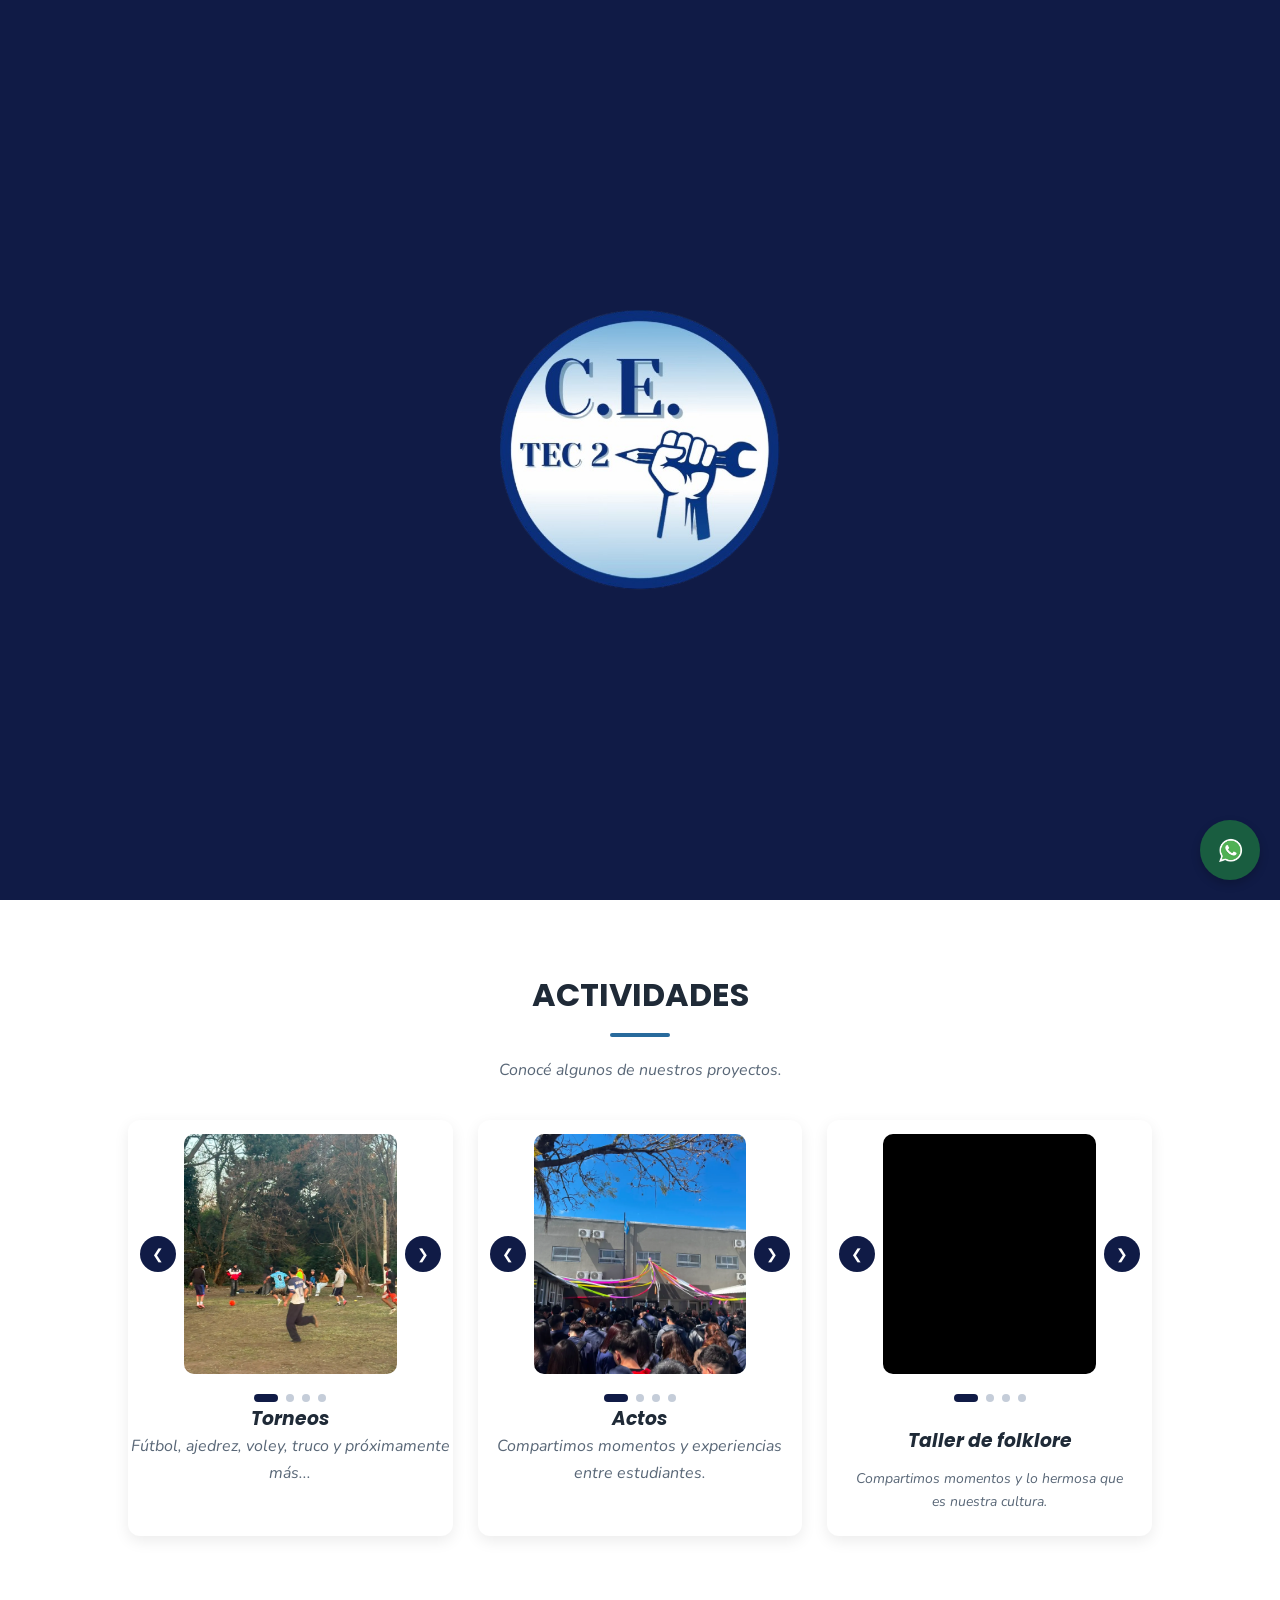
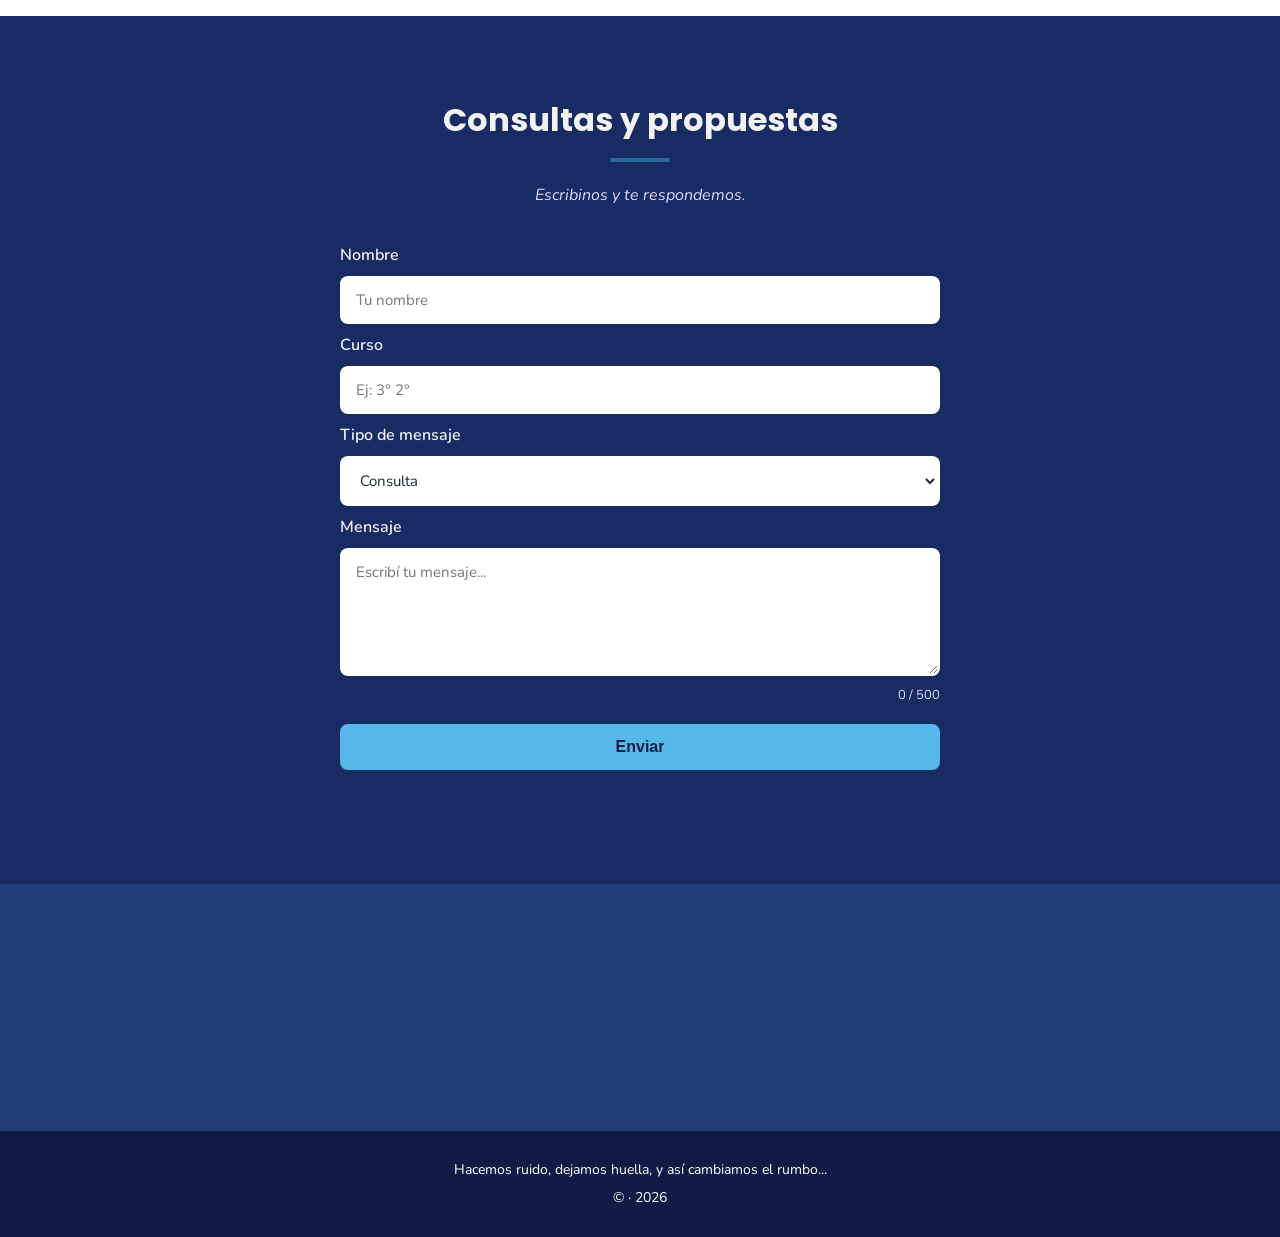
==== index.html @ b05abb89 "Add files via upload" ====
<!DOCTYPE html>
<html lang="es">

<head>
  <meta charset="UTF-8">
  <meta name="viewport" content="width=device-width, initial-scale=1.0">
  <title>C.e</title>
  <link rel="icon" href="img/logo.png" type="image/png">
  <link rel="stylesheet" href="style.css">  

<link rel="preconnect" href="https://fonts.googleapis.com">
<link rel="preconnect" href="https://fonts.gstatic.com" crossorigin>
<link href="https://fonts.googleapis.com/css2?family=Archivo+Black&family=Bebas+Neue&family=Caudex:ital,wght@0,400;0,700;1,400;1,700&family=Cinzel:wght@400..900&family=Courier+Prime:ital,wght@0,400;0,700;1,400;1,700&family=EB+Garamond:ital,wght@0,400..800;1,400..800&family=Fraunces:ital,opsz,wght@0,9..144,100..900;1,9..144,100..900&family=Georama:ital,wght@0,100..900;1,100..900&family=Google+Sans+Flex:opsz,wght@1..144,1..1000&family=Google+Sans:ital,opsz,wght@0,17..18,400..700;1,17..18,400..700&family=Gravitas+One&family=IBM+Plex+Sans:ital,wght@0,100..700;1,100..700&family=Isometra&family=Merriweather:ital,opsz,wght@0,18..144,300..900;1,18..144,300..900&family=Montserrat:ital,wght@0,100..900;1,100..900&family=National+Park:wght@200..800&family=Open+Sans:ital,wght@0,300..800;1,300..800&family=Oswald:wght@200..700&family=Permanent+Marker&family=Playfair+Display+SC:ital,wght@0,400;0,700;0,900;1,400;1,700;1,900&family=Poppins:ital,wght@0,100;0,200;0,300;0,400;0,500;0,600;0,700;0,800;0,900;1,100;1,200;1,300;1,400;1,500;1,600;1,700;1,800;1,900&family=Seaweed+Script&family=Xmind:ital,wght@0,100..900;1,100..900&display=swap" rel="stylesheet">

<link rel="preconnect" href="https://fonts.googleapis.com">
<link rel="preconnect" href="https://fonts.gstatic.com" crossorigin>
<link href="https://fonts.googleapis.com/css2?family=Archivo+Black&family=Bebas+Neue&family=Caudex:ital,wght@0,400;0,700;1,400;1,700&family=Cinzel:wght@400..900&family=Courier+Prime:ital,wght@0,400;0,700;1,400;1,700&family=EB+Garamond:ital,wght@0,400..800;1,400..800&family=Fraunces:ital,opsz,wght@0,9..144,100..900;1,9..144,100..900&family=Georama:ital,wght@0,100..900;1,100..900&family=Google+Sans+Flex:opsz,wght@1..144,1..1000&family=Google+Sans:ital,opsz,wght@0,17..18,400..700;1,17..18,400..700&family=Gravitas+One&family=IBM+Plex+Sans:ital,wght@0,100..700;1,100..700&family=Isometra&family=Merriweather:ital,opsz,wght@0,18..144,300..900;1,18..144,300..900&family=Montserrat:ital,wght@0,100..900;1,100..900&family=National+Park:wght@200..800&family=Nunito:ital,wght@0,200..1000;1,200..1000&family=Open+Sans:ital,wght@0,300..800;1,300..800&family=Oswald:wght@200..700&family=Permanent+Marker&family=Playfair+Display+SC:ital,wght@0,400;0,700;0,900;1,400;1,700;1,900&family=Poppins:ital,wght@0,100;0,200;0,300;0,400;0,500;0,600;0,700;0,800;0,900;1,100;1,200;1,300;1,400;1,500;1,600;1,700;1,800;1,900&family=Seaweed+Script&family=Xmind:ital,wght@0,100..900;1,100..900&display=swap" rel="stylesheet">

<link rel="icon" type="image/png" href="logo.png.ico">


</head>

<body>

  <div id="pantalla-inicio">
  <img src="logo.png.png" alt="Logo C.E. TEC 2">
</div>

  <header>
<nav>
  <a href="#somos">Quiénes somos</a>
  <a href="#actividades">Actividades</a>
  <a href="#consultas">Consultas</a>
  <a href="#contacto">Contacto</a>
</nav>

  </header>


  <main>


  <section class="portada" id="inicio">
    <div>
      <h1>CENTRO DE ESTUDIANTES</h1>
      <h3>Un espacio para todos.</h3>
    </div>

    <div class="frase">
      <h2>Unidos construyendo</h2>
      <h3>una escuela mejor.</h3>
    </div>
  </section>

  
  <section class="seccion estudio" id="somos">
    <h2>¿Quiénes somos?</h2>
    <p>
      Somos estudiantes que buscamos escuchar, representar y construir una escuela mejor
      entre todos. Queremos que cada estudiante tenga voz y pueda participar.
    </p>
    <a href="informacion.html" class="boton">
    Más información
   </a>
  </section>


  <section class="seccion actividades" id="actividades">
    <h2>ACTIVIDADES</h2>
    <p>Conocé algunos de nuestros proyectos.</p>

    <div class="contenedor-tarjetas">

      <article class="tarjeta">
        <div class="slider">
          <button class="slider-btn prev" type="button" aria-label="Foto anterior">&#10094;</button>
          <div class="slider-ventana">
            <div class="slider-pista">
              <img src="img/torneo4.webp" alt="Torneo 1" loading="lazy">
              <img src="img/ajedrez.webp" alt="Torneo 2" loading="lazy">
              <img src="img/voley.webp" alt="Torneo 3" loading="lazy">
              <img src="img/truco.webp" alt="Torneo 4" loading="lazy">
            </div>
          </div>
          <button class="slider-btn next" type="button" aria-label="Foto siguiente">&#10095;</button>
          <div class="slider-puntos"></div>
        </div>
        <div class="tarjeta-contenido">
          <h3>Torneos</h3>
          <p>Fútbol, ajedrez, voley, truco y próximamente más...</p>
        </div>
      </article>

      <article class="tarjeta">
        <div class="slider">
          <button class="slider-btn prev" type="button" aria-label="Foto anterior">&#10094;</button>
          <div class="slider-ventana">
            <div class="slider-pista">
              <img src="img/acto1.webp" alt="Acto 1" loading="lazy">
              <img src="img/acto2.webp" alt="Acto 2" loading="lazy">
              <img src="img/acto6.webp" alt="Acto 3" loading="lazy">
              <img src="img/acto.webp" alt="Acto 4" loading="lazy">
            </div>
          </div>
          <button class="slider-btn next" type="button" aria-label="Foto siguiente">&#10095;</button>
          <div class="slider-puntos"></div>
        </div>
        <div class="tarjeta-contenido">
          <h3>Actos</h3>
          <p>Compartimos momentos y experiencias entre estudiantes.</p>
        </div>
      </article>

      <article class="tarjeta">
        <div class="slider">
          <button class="slider-btn prev" type="button" aria-label="Video anterior">&#10094;</button>
          <div class="slider-ventana">
            <div class="slider-pista">
              <video src="videos/taller1.mp4" aria-label="Taller 1" autoplay muted loop playsinline preload="metadata"></video>
              <video src="videos/taller2.mp4" aria-label="Taller 2" autoplay muted loop playsinline preload="metadata"></video>
              <video src="videos/taller5.mp4" aria-label="Taller 3" autoplay muted loop playsinline preload="metadata"></video>
              <video src="videos/taller3.mp4" aria-label="Taller 4" autoplay muted loop playsinline preload="metadata"></video>
            </div>
          </div>
          <button class="slider-btn next" type="button" aria-label="Video siguiente">&#10095;</button>
          <div class="slider-puntos"></div>
        </div>
        <div class="taller">
          <h3>Taller de folklore</h3>
          <p>Compartimos momentos y lo hermosa que es nuestra cultura.</p>
        </div>
      </article>

    </div>
  </section>

  <section class="seccion consultas" id="consultas">
    <h2>Consultas y propuestas</h2>
    <p>Escribinos y te respondemos.</p>

    <form class="formulario" action="https://formspree.io/f/xjywgdjb" method="POST">

      <label for="nombre">Nombre</label>
      <input type="text" id="nombre" name="nombre" placeholder="Tu nombre" required>

      <label for="curso">Curso</label>
      <input type="text" id="curso" name="curso" placeholder="Ej: 3° 2°">

      <label for="tipo">Tipo de mensaje</label>
      <select id="tipo" name="tipo">
        <option value="consulta">Consulta</option>
        <option value="propuesta">Propuesta</option>
        <option value="reclamo">Reclamo</option>
      </select>

      <label for="mensaje">Mensaje</label>
      <textarea id="mensaje" name="mensaje" rows="5" maxlength="500" placeholder="Escribí tu mensaje..." required></textarea>
      <small class="contador" id="contador">0 / 500</small>

      <button type="submit" id="btn-enviar">Enviar</button>
      <p class="estado" id="estado" role="status" aria-live="polite"></p>
    </form>
  </section>

 
  <section class="seccion contacto" id="contacto">
    <h2>¡Conectate con nosotros!</h2>
    <p>Seguinos.</p>

    <a class="boton-whatsapp" href="https://chat.whatsapp.com/KMpoznM1ul219VOwDnWXyy" target="_blank" rel="noopener noreferrer">
      <img src="whatsapp-removebg-preview.png" alt="WhatsApp">
    </a>

    <p class="instagram">
      Instagram:
      <a href="https://www.instagram.com/unidos_construimos/" target="_blank" rel="noopener noreferrer">
        @unidos_construimos
      </a>
    </p>
  </section>

</main>
  <footer>
    <p>Hacemos ruido, dejamos huella, y así cambiamos el rumbo...</p>
    <p>© · 2026</p>

  </footer>


  <script src="script.js"></script>

</body>

</html>
---- style.css ----
:root {
    --background: #101B46;
    --background-secondary: #192B63;
    --card: #223D7A;

    --primary: #55B8E8;
    --accent: #8EDBFF;
    --hover: #36A5D9;

    --celeste: #8EDBFF;
    --celeste-claro: #BDEBFF;
    --celeste-oscuro: #286A9C;

    --texto: #F2F2F2;
    --secundario: #DDDBFF;
}
* {
    margin: 0;
    padding: 0;
    box-sizing: border-box;
}

html {
    scroll-behavior: smooth;
    -webkit-text-size-adjust: 100%;
}

body {
    color: #1f2a37;
}

img,
video {
    max-width: 100%;
}

section[id] {
    scroll-margin-top: 90px;
}
#pantalla-inicio {
    position: fixed;
    inset: 0;
    background: var(--background);
    display: flex;
    justify-content: center;
    align-items: center;
    z-index: 9999;
    transition: opacity 0.8s ease, visibility 0.8s ease;
}

#pantalla-inicio img {
    width: min(60vw, 280px);
    animation: aparecer 1s ease;
}

#pantalla-inicio.oculto {
    opacity: 0;
    visibility: hidden;
}


@keyframes aparecer {
    from { opacity: 0; transform: scale(0.85); }
    to   { opacity: 1; transform: scale(1); }
}
nav {
    display: flex;
    gap: 25px;
}

nav a {
    color: white;
    text-decoration: none;
    transition: color 0.3s;
    font-family: Nunito, sans-serif;
    font-weight: 600;
    letter-spacing: 0.3px;
    position: relative;
    padding: 4px 0;
}

nav a:hover {
    color: var(--celeste);
}

nav a::after {
    content: "";
    position: absolute;
    left: 0;
    bottom: -4px;
    width: 0;
    height: 2px;
    background: var(--celeste-oscuro, #1556c9);
    transition: width 0.3s;
}

nav a:hover::after {
    width: 100%;
}
.logo img {
    width: 90px;
    height: auto;
    display: block;
    object-fit: contain;
}

.logo {
    color: var(--celeste-oscuro);
    font-size: 28px;
    font-weight: 900;
    text-decoration: none;
}

header {
    background: var(--background);
    display: flex;
    justify-content: flex-end;
    align-items: center;
    padding: 25px 8%;
    position: sticky;
    top: 0;
    z-index: 100;
    box-shadow: 0 2px 12px rgba(0, 0, 0, 0.25);
}


.portada {
    position: relative;
    overflow: hidden;
    isolation: isolate;
    background: var(--background-secondary);
    color: white;
    display: flex;
    justify-content: space-between;
    padding: 100px 10%;
    gap: 30px;
    font-family: Poppins, sans-serif;
}
.portada::before {
    content: "";
    position: absolute;
    inset: -2px;
    z-index: -10;
    background: url("img/logoescuela.webp") center / cover no-repeat;
    filter: blur(3px);
}
.portada::after {
    content: "";
    position: absolute;
    inset: 0;
    z-index: -2;
    background: linear-gradient(90deg, rgba(16, 27, 70, 0.85), rgba(25, 43, 99, 0.55));
}

.portada h1 {
    font-size: clamp(35px, 5vw, 60px);
    font-style: italic;
    color: var(--texto);
}

.portada h3 {
    margin-top: 15px;
    color: #D5DDE6;
    font-family: Nunito, sans-serif;
}

.frase {
    border-left: 3px solid var(--background);
    padding: 25px;
    font-family: Nunito, sans-serif;
}

.frase h2 {
    font-size: 35px;
    color: var(--texto);
    font-style: italic;
}

.frase h3 {
    margin-top: 10px;
    font-size: 34px;
    font-weight: 700;
    font-style: italic;
    color: var(--background);
    font-family: Poppins, sans-serif;
}

.seccion {
    padding: 80px 10%;
    text-align: center;
    font-style: italic;
    font-family: Poppins, sans-serif;
}

.seccion h2 {
    font-size: 32px;
    margin-bottom: 20px;
    font-family: Poppins;
    font-style: normal;
}

.seccion h2::after {
    content: "";
    display: block;
    width: 60px;
    height: 4px;
    margin: 14px auto 0;
    border-radius: 4px;
    background: var(--celeste-oscuro, #1556c9);
}
.estudio {
    background: white;
}

.estudio p {
    max-width: 700px;
    margin: 0 auto;
}

.seccion p {
    line-height: 1.7;
    color: #596777;
    font-family: Nunito, sans-serif;
}


.contenedor-tarjetas {
    display: grid;
    grid-template-columns: repeat(3, 1fr);
    gap: 25px;
    margin-top: 35px;
}

.tarjeta {
    background: white;
    border-radius: 12px;
    overflow: hidden;
    box-shadow: 0 5px 15px rgba(0, 0, 0, 0.08);
    transition: transform 0.3s, box-shadow 0.3s;
}

.tarjeta:hover {
    transform: translateY(-8px);
    box-shadow: 0 12px 25px rgba(0, 0, 0, 0.15);
}

.taller {
    padding: 22px;
}

.taller h3 {
    margin-bottom: 12px;
}

.taller p {
    font-size: 14px;
}
.slider {
    display: grid;
    grid-template-columns: auto 1fr auto;
    align-items: center;
    gap: 8px;
    padding: 14px 12px 0;
}

.slider-ventana {
    overflow: hidden;
    border-radius: 10px;
    touch-action: pan-y;
}

.slider-pista {
    display: flex;
    transition: transform 0.55s cubic-bezier(0.65, 0, 0.35, 1);
    will-change: transform;
}

.tarjeta .slider-pista img,
.tarjeta .slider-pista video {
    flex: 0 0 100%;
    width: 100%;
    height: 240px;
    object-fit: cover;
    display: block;
    user-select: none;
    -webkit-user-drag: none;
    background: #000;
}

.slider-btn {
    width: 36px;
    height: 36px;
    border: none;
    border-radius: 50%;
    background: var(--background, #0b2a6b);
    color: #fff;
    font-size: 14px;
    line-height: 1;
    cursor: pointer;
    display: grid;
    place-items: center;
    transition: transform 0.2s, background 0.2s;
}

.slider-btn:hover {
    background: var(--celeste-oscuro, #1556c9);
    transform: scale(1.1);
}

.slider-btn:focus-visible {
    outline: 3px solid #8fb4ff;
    outline-offset: 2px;
}

.slider-puntos {
    grid-column: 1 / -1;
    display: flex;
    justify-content: center;
    gap: 8px;
    padding: 12px 0 2px;
}

.punto {
    width: 8px;
    height: 8px;
    padding: 0;
    border: none;
    border-radius: 999px;
    background: #c5cdd9;
    cursor: pointer;
    transition: width 0.3s, background 0.3s;
}

.punto.activo {
    width: 24px;
    background: var(--background, #0b2a6b);
}
.consultas {
    background: var(--background-secondary);
}

.consultas h2 {
    color: var(--texto);
}

.consultas p {
    color: var(--secundario);
}

.formulario {
    max-width: 600px;
    margin: 35px auto 0;
    display: flex;
    flex-direction: column;
    gap: 10px;
    text-align: left;
    font-style: normal;
    font-family: Nunito, sans-serif;
}

.formulario label {
    color: var(--texto);
    font-weight: 600;
}

.formulario input,
.formulario select,
.formulario textarea {
    padding: 12px 14px;
    border: 2px solid transparent;
    border-radius: 8px;
    font-family: inherit;
    font-size: 15px;
    background: white;
    color: #1f2a37;
    transition: border-color 0.3s;
}

.formulario input:focus,
.formulario select:focus,
.formulario textarea:focus {
    outline: none;
    border-color: var(--primary);
}

.formulario textarea {
    resize: vertical;
}

.formulario button {
    margin-top: 10px;
    padding: 14px;
    border: none;
    border-radius: 8px;
    background: var(--primary);
    color: var(--background);
    font-size: 16px;
    font-weight: 700;
    cursor: pointer;
    transition: background 0.3s, transform 0.2s;
}

.formulario button:hover {
    background: var(--hover);
    transform: translateY(-2px);
}

.formulario button:disabled {
    opacity: 0.7;
    cursor: wait;
    transform: none;
}

.contador {
    align-self: flex-end;
    color: var(--secundario);
    font-size: 13px;
}

.formulario .error {
    border-color: #ff6b6b;
    animation: temblar 0.35s;
}

@keyframes temblar {
    0%, 100% { transform: translateX(0); }
    25%      { transform: translateX(-6px); }
    75%      { transform: translateX(6px); }
}

.estado {
    text-align: center;
    font-weight: 700;
    padding: 12px;
    border-radius: 8px;
    opacity: 0;
    transform: translateY(10px);
    transition: opacity 0.4s, transform 0.4s;
}

.estado.visible {
    opacity: 1;
    transform: none;
}

.estado.ok {
    background: rgba(142, 219, 255, 0.15);
    color: var(--celeste-claro);
}

.estado.error {
    background: rgba(255, 107, 107, 0.15);
    color: #ffb3b3;
}
.contacto {
    background: var(--card);
    padding: 45px 10%;
}

.contacto h2 {
    font-size: 26px;
    color: var(--texto);
}

.contacto p {
    color: var(--secundario);
}

.instagram {
    margin-top: 25px;
}

.instagram a {
    color: #142B46;
    font-weight: bold;
    text-decoration: none;
}

.contacto .instagram a {
    color: var(--celeste);
}

.boton-whatsapp {
    position: fixed;
    bottom: 20px;
    right: 20px;
    z-index: 9999;
    width: 60px;
    height: 60px;
    display: flex;
    justify-content: center;
    align-items: center;
    background-color: #195D40;
    border-radius: 50%;
    box-shadow: 0 4px 10px rgba(0, 0, 0, 0.2);
    transition: transform 0.3s, background 0.3s;
}

.boton-whatsapp img {
    width: 35px;
    height: 35px;
    object-fit: contain;
}

.boton-whatsapp:hover {
    background: #195D40;
    transform: scale(1.05);
}



footer {
    background: var(--background);
    color: white;
    text-align: center;
    padding: 25px;
    line-height: 2;
    font-size: 14px;
    font-family: Nunito;
}
.js .reveal {
    opacity: 0;
}

.js .reveal.visible {
    opacity: 1;
    animation: subir 0.8s ease backwards;
    animation-delay: var(--delay, 0s);
}

@keyframes subir {
    from { opacity: 0; transform: translateY(40px); }
    to   { opacity: 1; transform: none; }
}
.palabra {
    display: inline-block;
    white-space: nowrap;
}

.letra {
    display: inline-block;
    opacity: 0;
    animation: escribir 0.5s ease forwards;
}

@keyframes escribir {
    from { opacity: 0; transform: translateY(12px); }
    to   { opacity: 1; transform: none; }
}

@media (prefers-reduced-motion: reduce) {
    .js .reveal.visible { animation: none; }
    .letra { opacity: 1; animation: none; }
    .formulario .error { animation: none; }
}


@media (max-width: 900px) {

    .portada {
        padding: 80px 8%;
    }

.seccion {
     padding: 70px 8%;
 }

.contenedor-tarjetas {
    grid-template-columns: 1fr;
        max-width: 560px;
        margin-left: auto;
        margin-right: auto;
    }
}


@media (max-width: 700px) {

    header {
        justify-content: center;
        padding: 14px 4%;
    }

    nav {
  width: 100%;
  justify-content: space-between;
   flex-wrap: wrap;
  gap: 8px 12px;
    }

  nav a {
        font-size: 14px;
    }
    section[id] {
        scroll-margin-top: 70px;
    }

    .portada {
        flex-direction: column;
        padding: 55px 6%;
        gap: 25px;
    }

    .portada h1 {
        font-size: clamp(28px, 9vw, 40px);
    }

    .portada h3 {
        font-size: 16px;
        margin-top: 10px;
    }

    .frase {
        padding: 5px 0 5px 16px;
    }

    .frase h2 {
        font-size: 24px;
    }

    .frase h3 {
        font-size: 24px;
        margin-top: 6px;
    }
    .seccion {
        padding: 55px 6%;
    }
    .seccion h2 {
        font-size: 26px;
        font-family: Nunito sans-serif;
    }
 .seccion h2::after {
        width: 50px;
        height: 3px;
    }
 .contenedor-tarjetas {
        margin-top: 25px;
        gap: 20px;
    }

.slider {
        gap: 6px;
        padding: 10px 8px 0;
    }

 .slider-btn {
        width: 30px;
        height: 30px;
        font-size: 12px;
    }
.tarjeta .slider-pista img,
    .tarjeta .slider-pista video {
        height: 210px;
    }

.tarjeta-contenido {
  padding: 18px;
    }

.formulario {
        margin-top: 25px;
    }
.formulario input,
.formulario select,
.formulario textarea {
        font-size: 16px;
        padding: 12px;
    }

    .formulario button {
        padding: 15px;
    }

    .contacto {
        padding: 40px 6%;
    }
 .contacto h2 {
        font-size: 22px;
    }
   .instagram {
        margin-top: 18px;
    }

    .boton-whatsapp {
        width: 52px;
        height: 52px;
        bottom: 16px;
        right: 16px;
    }

    .boton-whatsapp img {
        width: 30px;
        height: 30px;
    }

    footer {
    padding: 20px 6%;
   font-size: 13px;
    }
}

@media (max-width: 380px) { nav a {
      font-size: 13px;
    }
.portada h1 {
   font-size: 26px;
    }
.frase h2,
.frase h3 {
        font-size: 21px;
    }

.slider-btn {
   width: 26px;
  height: 26px;
    }
}
.boton {
    display: inline-block;
    background: var(--primary);
    color: white;
    padding: 15px 28px;
    border-radius: 6px;
    text-decoration: none;
    font-weight: bold;
    transition: 0.3s;
}

.boton:hover {
    background: var(--hover);
    transform: scale(1.05);
}
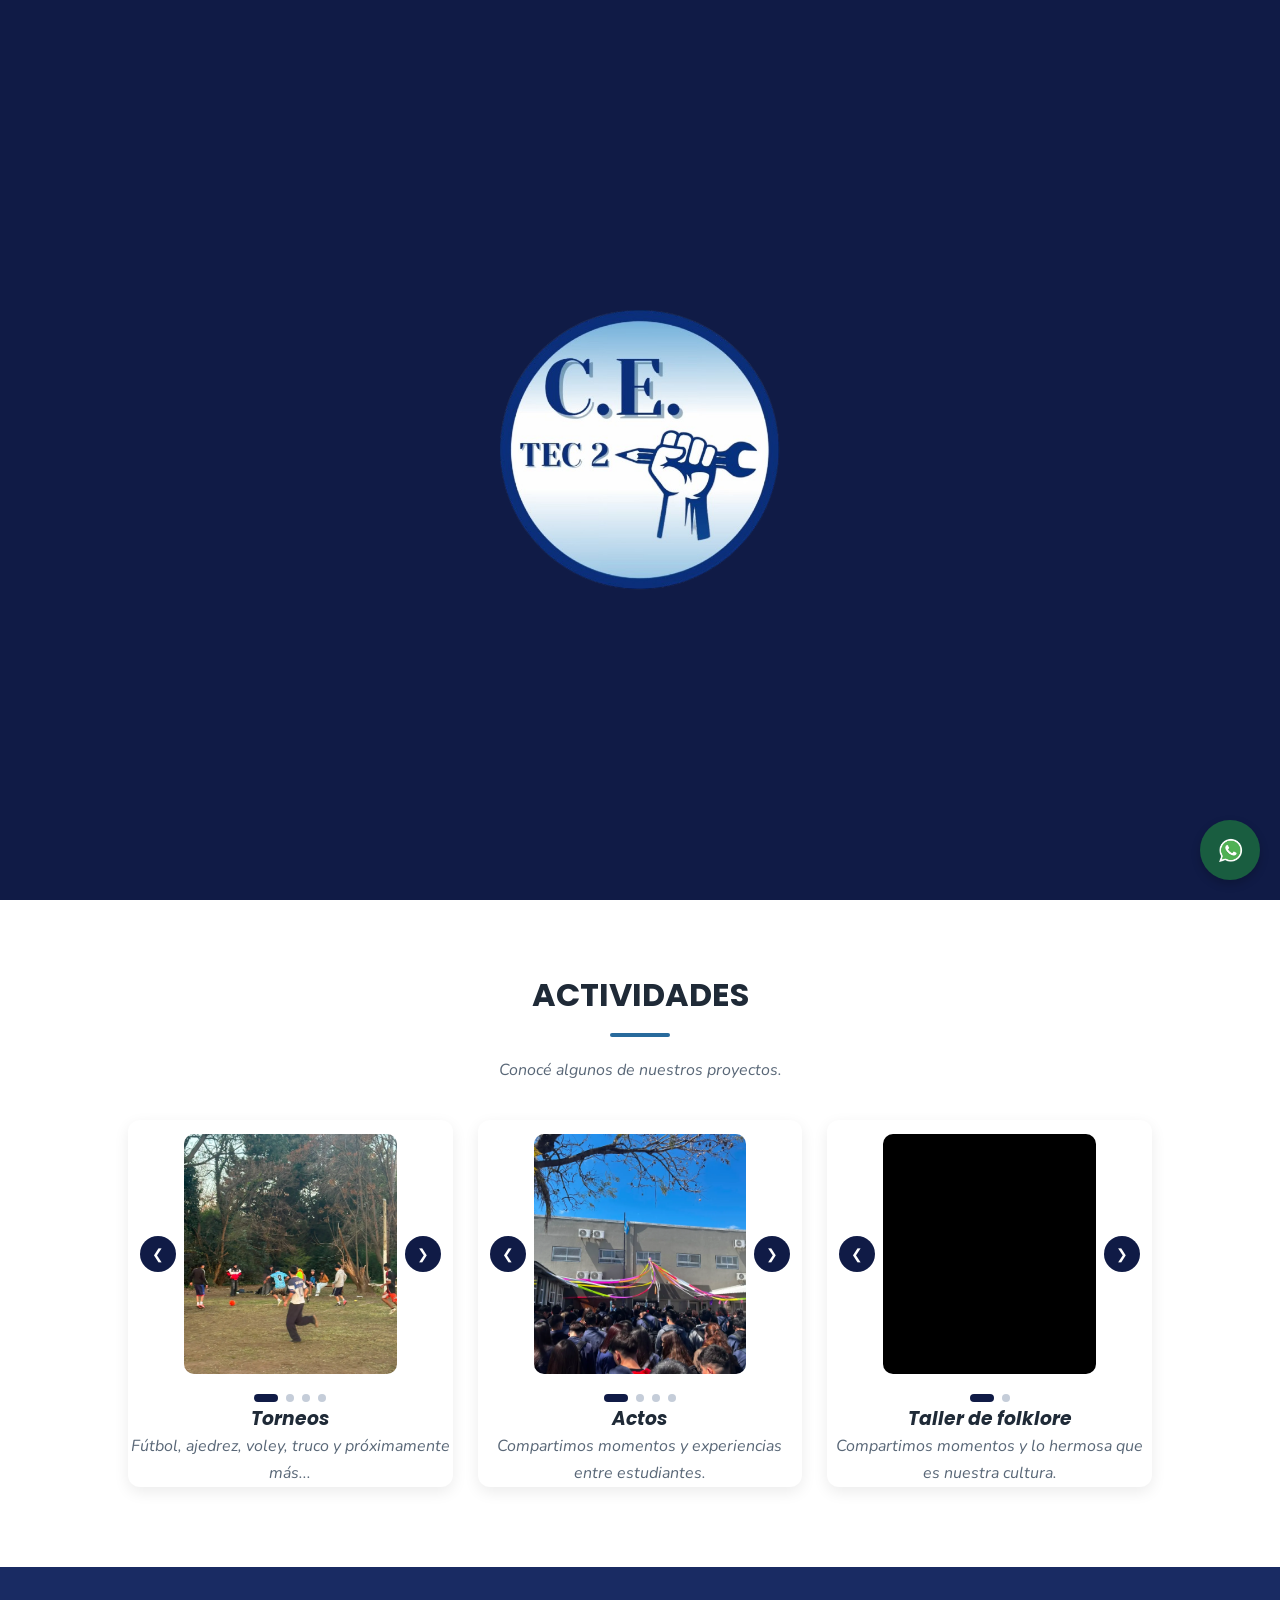
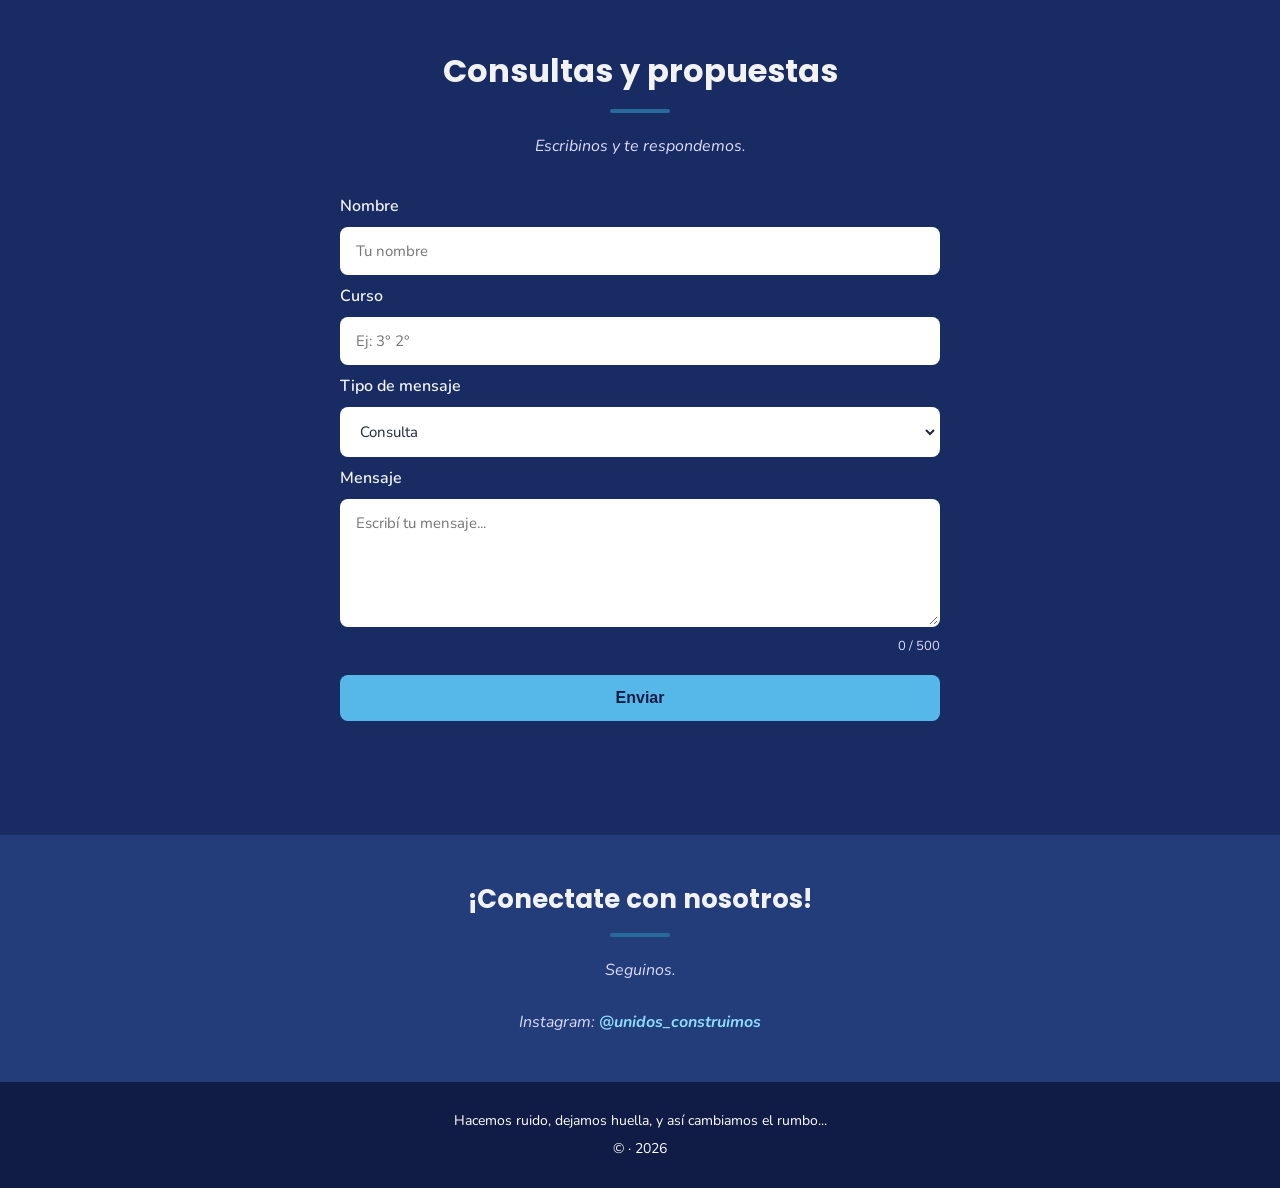
==== commit 3736fe78: "Add files via upload" ====
--- a/index.html
+++ b/index.html
@@ -113,24 +113,22 @@
       </article>
 
       <article class="tarjeta">
-        <div class="slider">
-          <button class="slider-btn prev" type="button" aria-label="Video anterior">&#10094;</button>
-          <div class="slider-ventana">
-            <div class="slider-pista">
-              <video src="videos/taller1.mp4" aria-label="Taller 1" autoplay muted loop playsinline preload="metadata"></video>
-              <video src="videos/taller2.mp4" aria-label="Taller 2" autoplay muted loop playsinline preload="metadata"></video>
-              <video src="videos/taller5.mp4" aria-label="Taller 3" autoplay muted loop playsinline preload="metadata"></video>
-              <video src="videos/taller3.mp4" aria-label="Taller 4" autoplay muted loop playsinline preload="metadata"></video>
-            </div>
-          </div>
-          <button class="slider-btn next" type="button" aria-label="Video siguiente">&#10095;</button>
-          <div class="slider-puntos"></div>
-        </div>
-        <div class="taller">
-          <h3>Taller de folklore</h3>
-          <p>Compartimos momentos y lo hermosa que es nuestra cultura.</p>
-        </div>
-      </article>
+  <div class="slider">
+    <button class="slider-btn prev" type="button" aria-label="Video anterior">&#10094;</button>
+    <div class="slider-ventana">
+      <div class="slider-pista">
+        <video src="videos/taller4.mp4" aria-label="Taller 4" autoplay muted loop playsinline preload="metadata"></video>
+        <video src="videos/taller6.mp4" aria-label="Taller 6" autoplay muted loop playsinline preload="metadata"></video>
+      </div>
+    </div>
+    <button class="slider-btn next" type="button" aria-label="Video siguiente">&#10095;</button>
+    <div class="slider-puntos"></div>
+  </div>
+  <div class="tarjeta-contenido">
+    <h3>Taller de folklore</h3>
+    <p>Compartimos momentos y lo hermosa que es nuestra cultura.</p>
+  </div>
+</article>
 
     </div>
   </section>
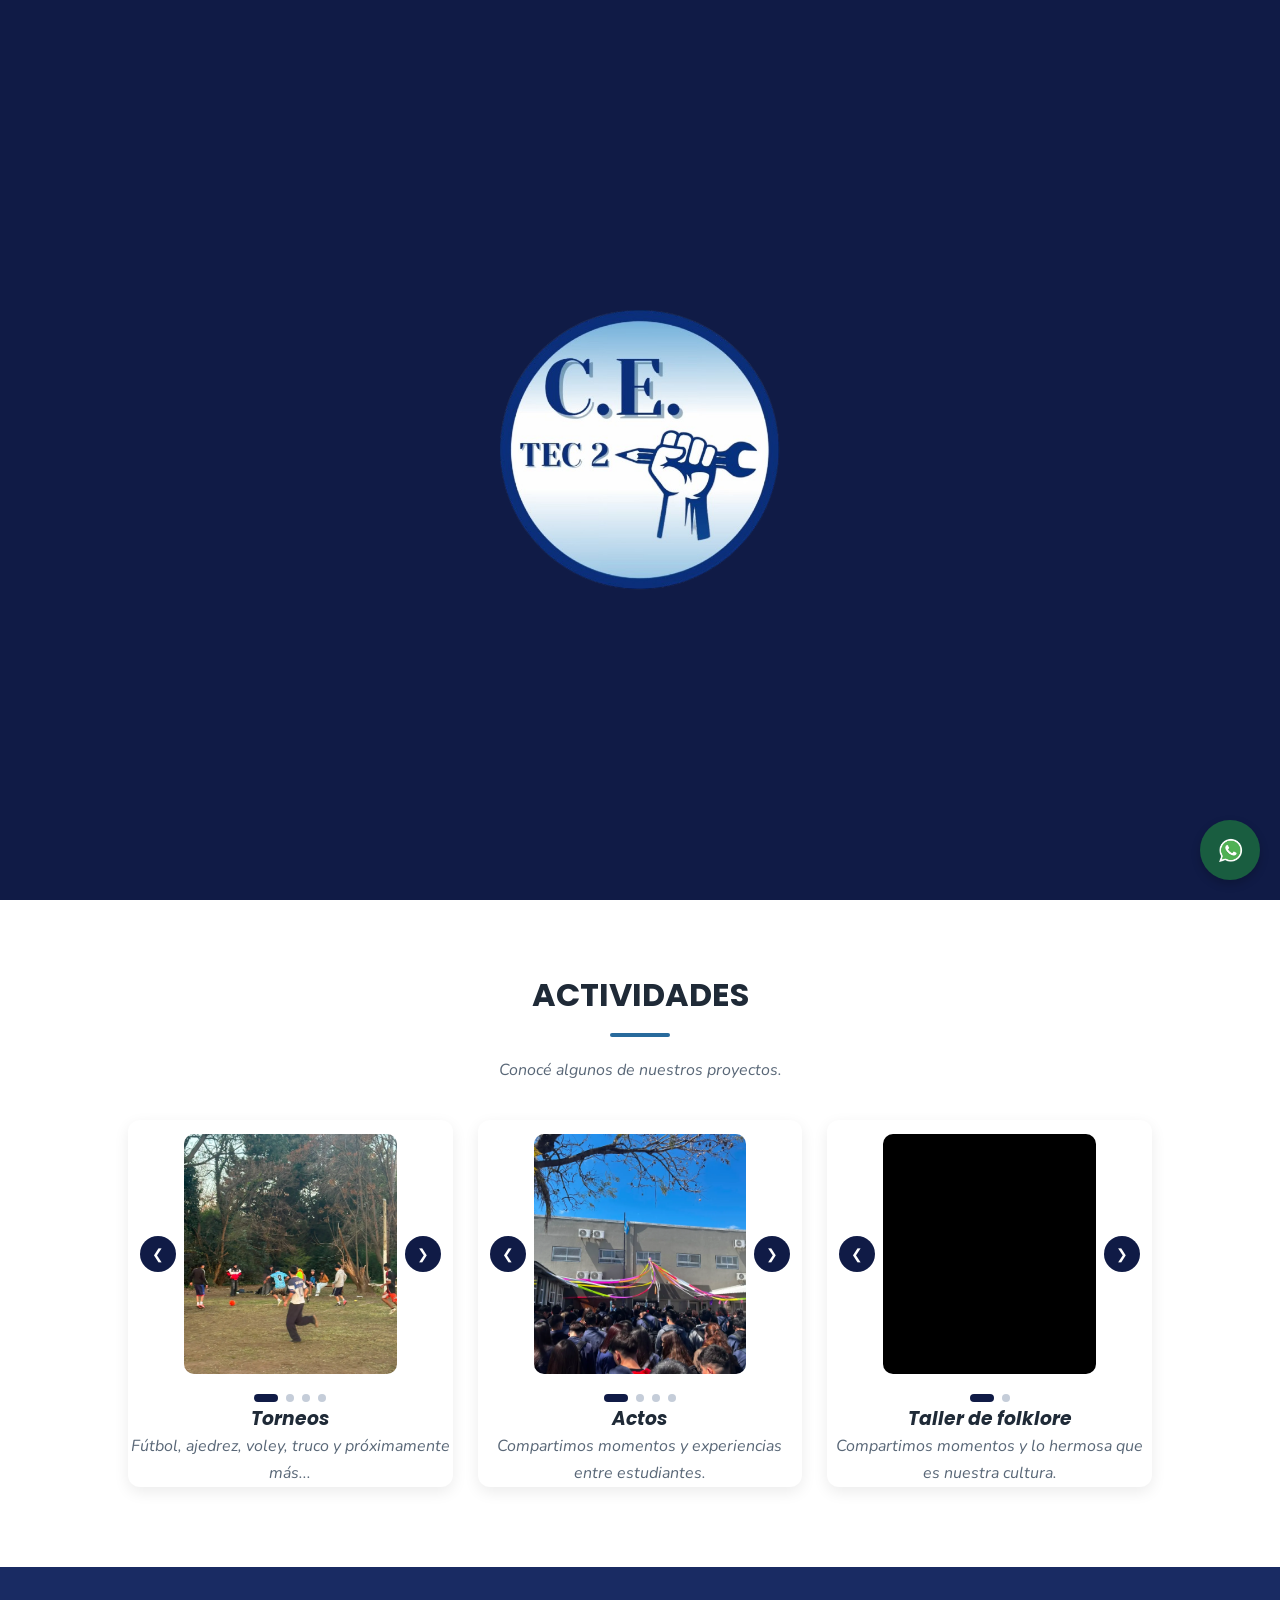
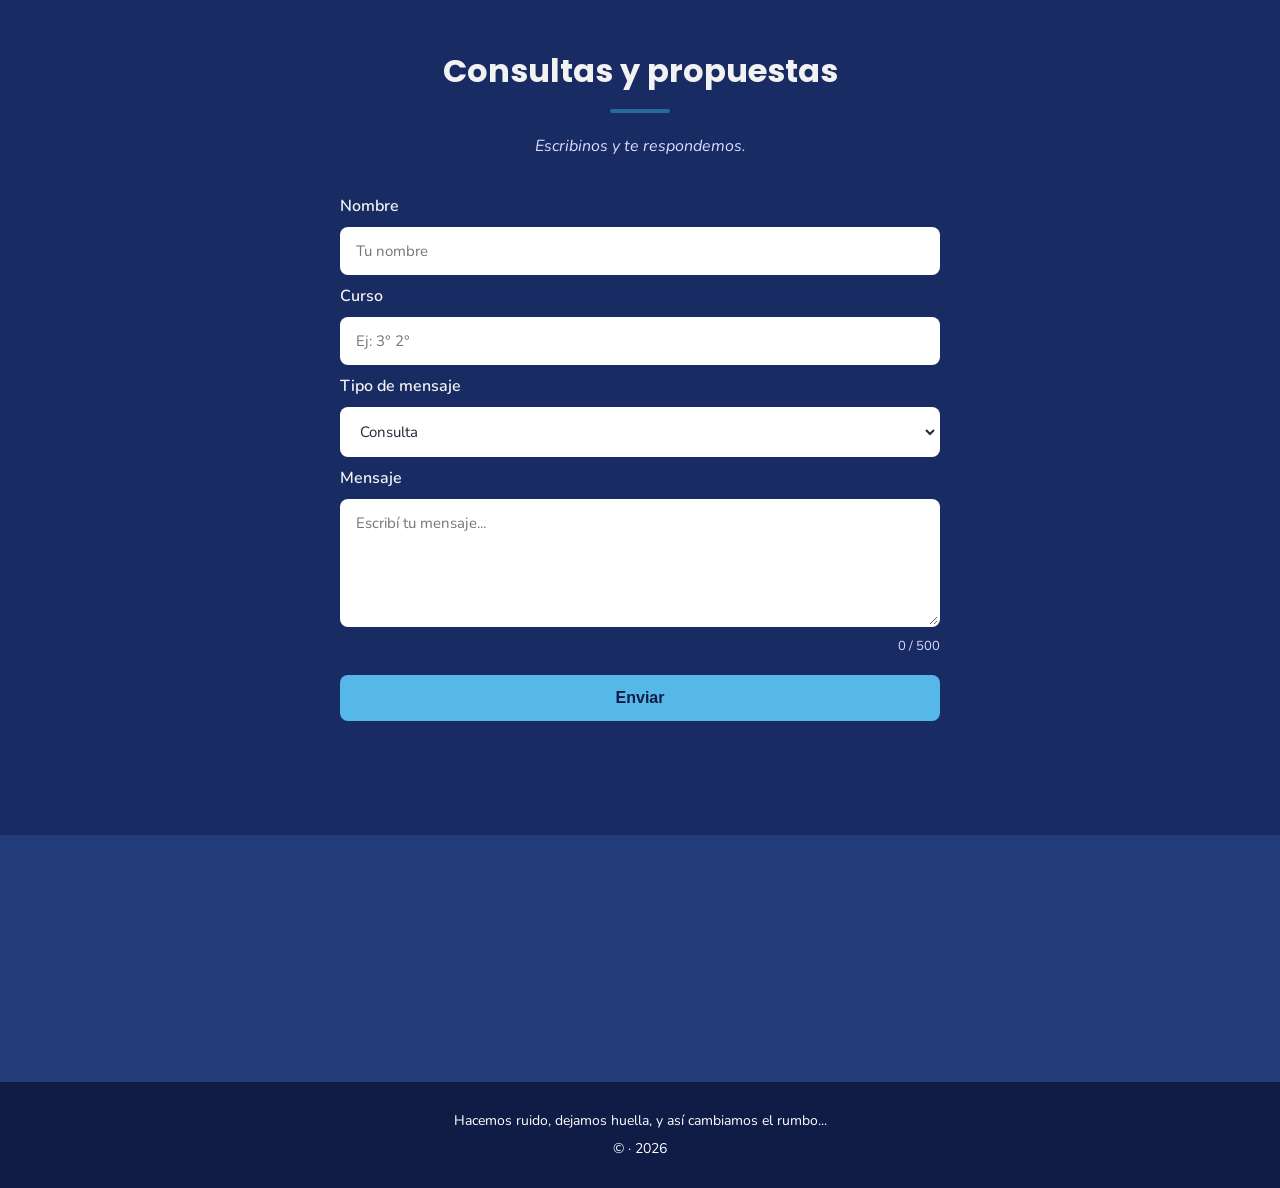
==== commit e3b2fec4: "Add files via upload" ====
--- a/index.html
+++ b/index.html
@@ -5,6 +5,7 @@
   <meta charset="UTF-8">
   <meta name="viewport" content="width=device-width, initial-scale=1.0">
   <title>C.e</title>
+  <meta name="description" content="Página oficial del Centro de Estudiantes:actividades, consultas y contacto.">
   <link rel="icon" href="img/logo.png" type="image/png">
   <link rel="stylesheet" href="style.css">  
 
